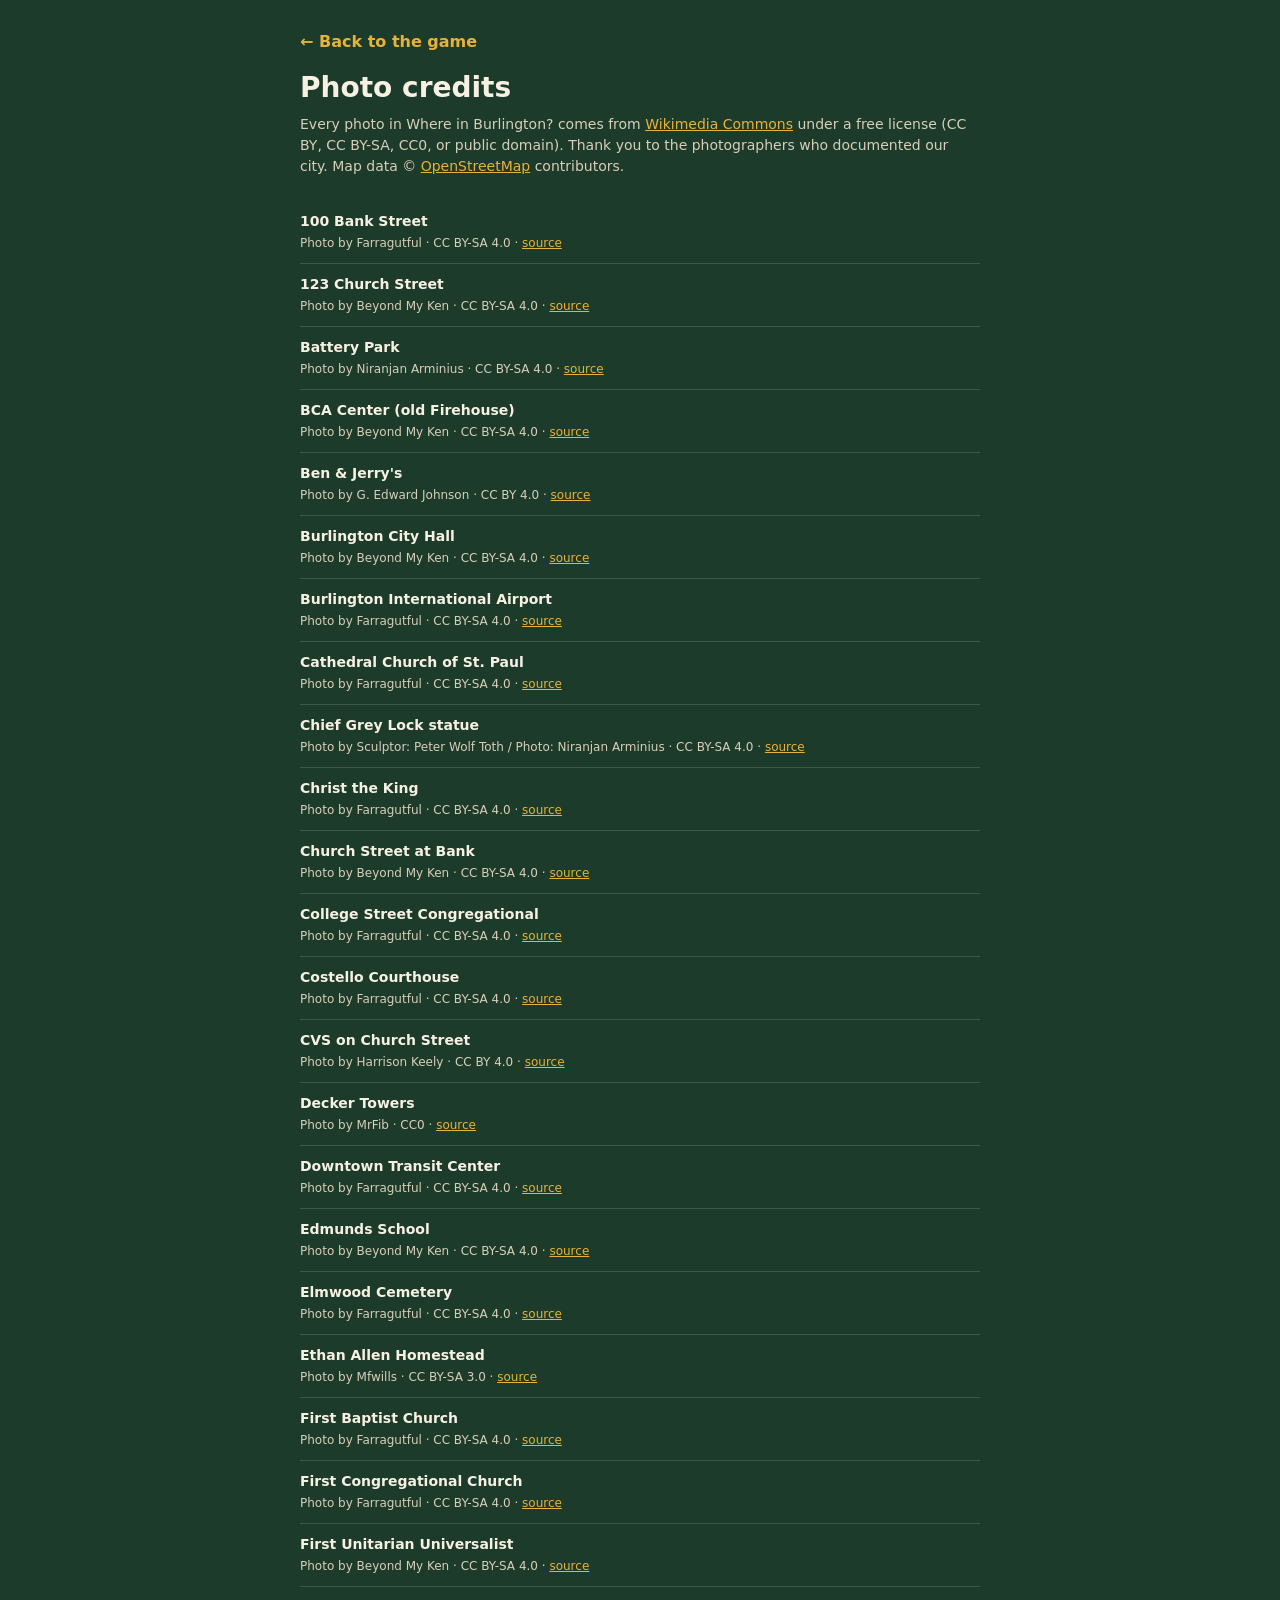
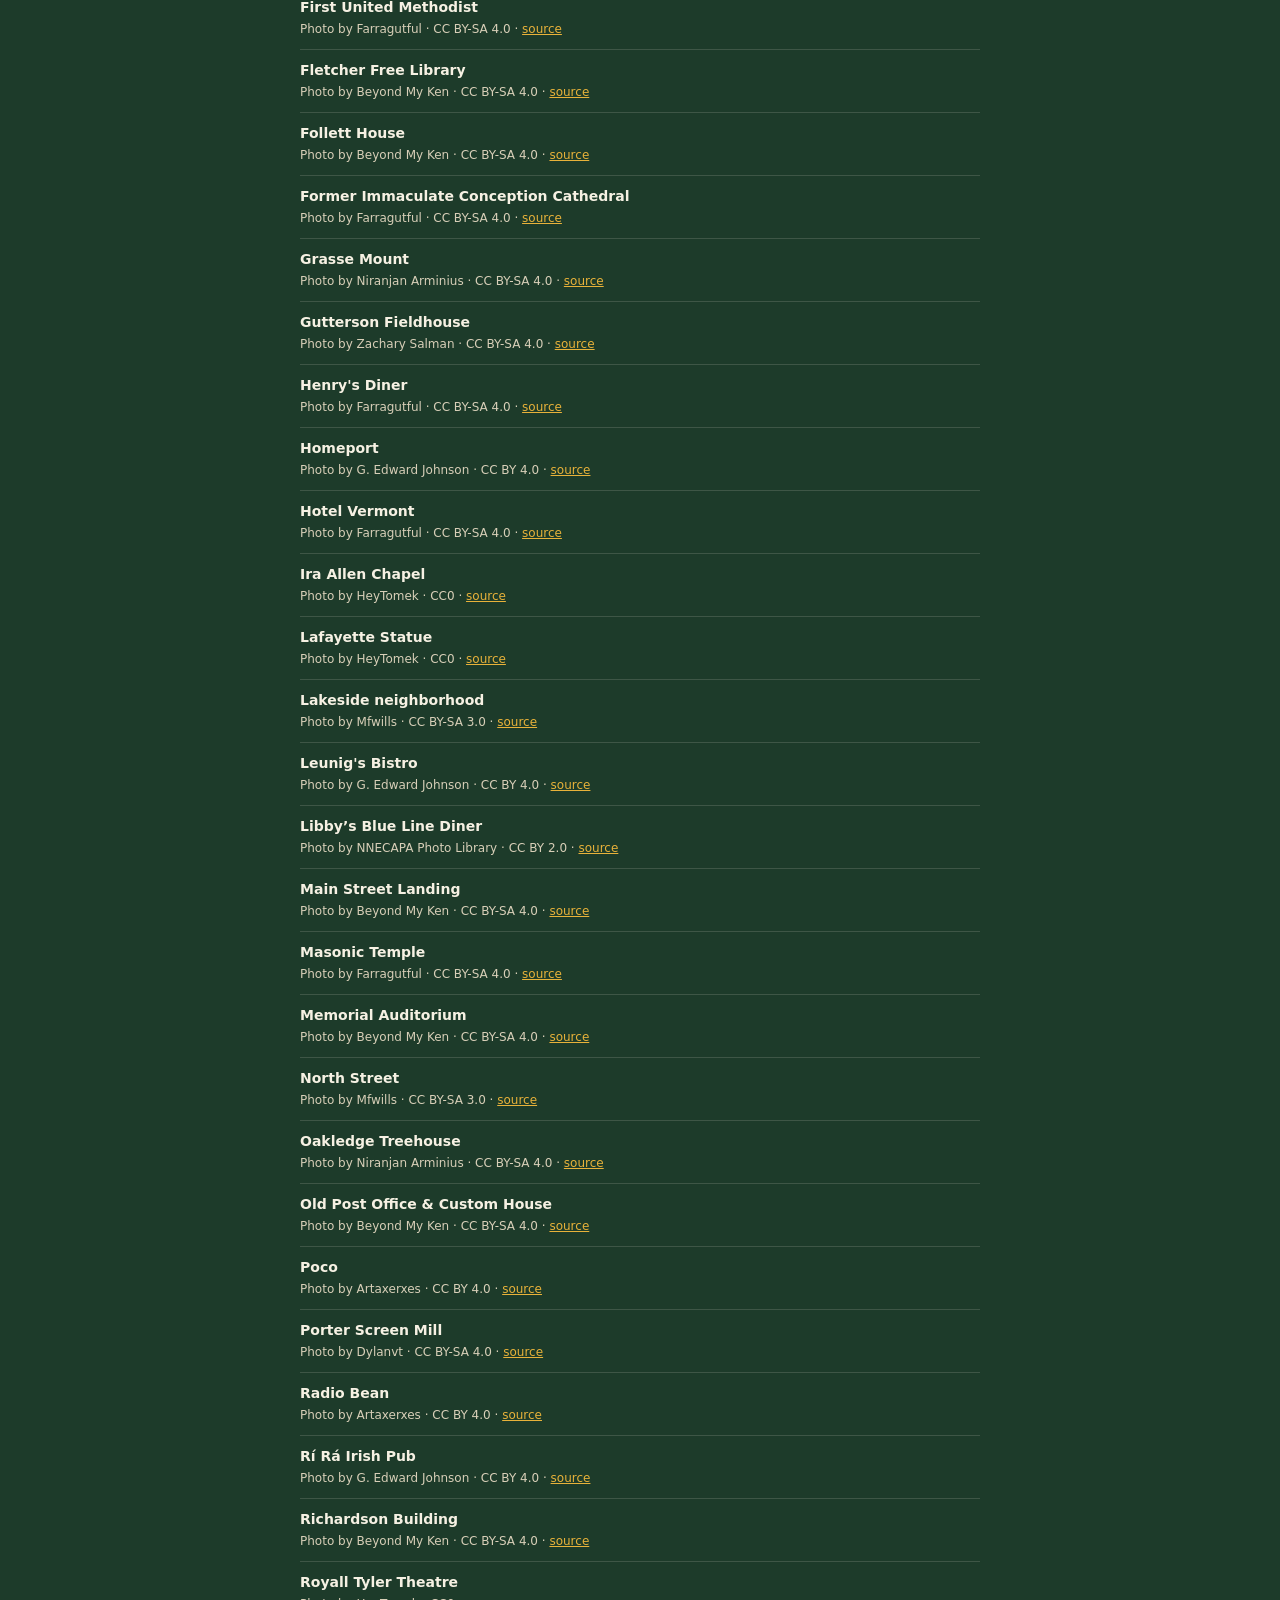
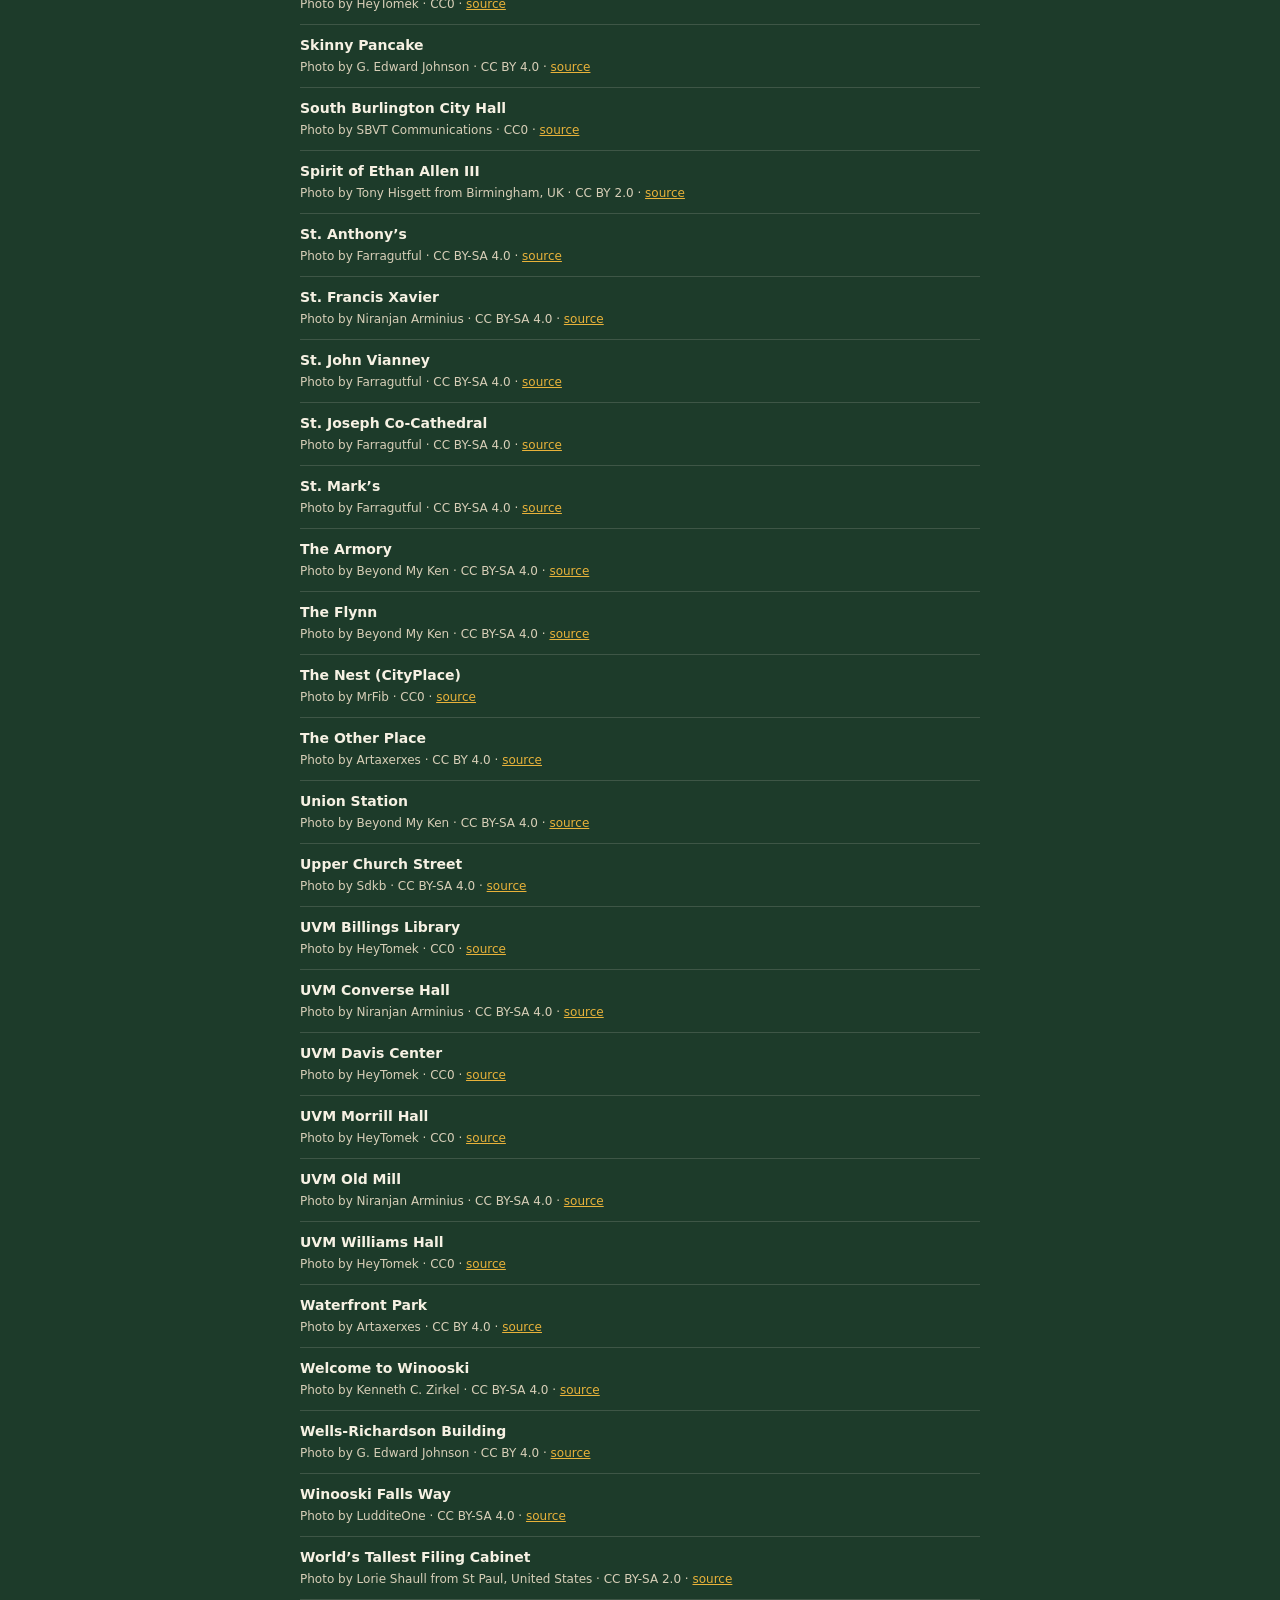
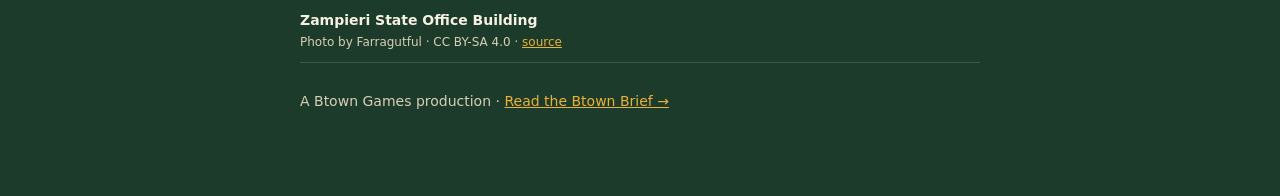
==== credits.html @ 2b769f70 "Initial commit: Where in Burlington? daily photo game Static GeoGuessr-style daily game for Burlingt" ====
<!DOCTYPE html>
<html lang="en">
<head>
  <meta charset="UTF-8" />
  <meta name="viewport" content="width=device-width, initial-scale=1.0" />
  <title>Photo credits · Where in Burlington?</title>
  <link rel="icon" href="./icon.svg" type="image/svg+xml" />
  <style>
    * { margin: 0; padding: 0; box-sizing: border-box; }
    body {
      background: #1d3b2a; color: #f6f1e3;
      font-family: "Avenir Next", "Segoe UI", system-ui, sans-serif;
      padding: 32px 20px 60px; max-width: 720px; margin: 0 auto;
    }
    h1 { font-size: 28px; font-weight: 900; }
    p.lead { margin: 10px 0 24px; font-size: 14px; color: #d8cfb8; line-height: 1.5; }
    a { color: #e8b23a; }
    ul { list-style: none; }
    li { padding: 10px 0; border-bottom: 1px solid rgba(246,241,227,0.15); font-size: 14px; line-height: 1.5; }
    li b { display: block; }
    li span { color: #d8cfb8; font-size: 12px; }
    .back { display: inline-block; margin-bottom: 20px; font-weight: 700; text-decoration: none; }
  </style>
</head>
<body>
  <a class="back" href="./">← Back to the game</a>
  <h1>Photo credits</h1>
  <p class="lead">Every photo in Where in Burlington? comes from
    <a href="https://commons.wikimedia.org/" rel="noopener">Wikimedia Commons</a> under a free license
    (CC BY, CC BY-SA, CC0, or public domain). Thank you to the photographers who documented our city.
    Map data © <a href="https://www.openstreetmap.org/copyright" rel="noopener">OpenStreetMap</a> contributors.</p>
  <ul id="list"></ul>
  <script type="module">
    const spots = await (await fetch('./data/spots.json')).json();
    const list = document.getElementById('list');
    for (const s of spots.slice().sort((a, b) => a.name.localeCompare(b.name))) {
      const li = document.createElement('li');
      const b = document.createElement('b');
      b.textContent = s.name;
      const span = document.createElement('span');
      const a = document.createElement('a');
      a.href = s.sourceUrl; a.rel = 'noopener'; a.textContent = 'source';
      span.append(`Photo by ${s.author || 'Unknown'} · ${s.license} · `);
      span.append(a);
      li.append(b, span);
      list.append(li);
    }
  </script>
  <p class="lead" style="margin-top:28px">A Btown Games production ·
    <a href="https://www.btownbrief.com/" rel="noopener">Read the Btown Brief →</a></p>
</body>
</html>
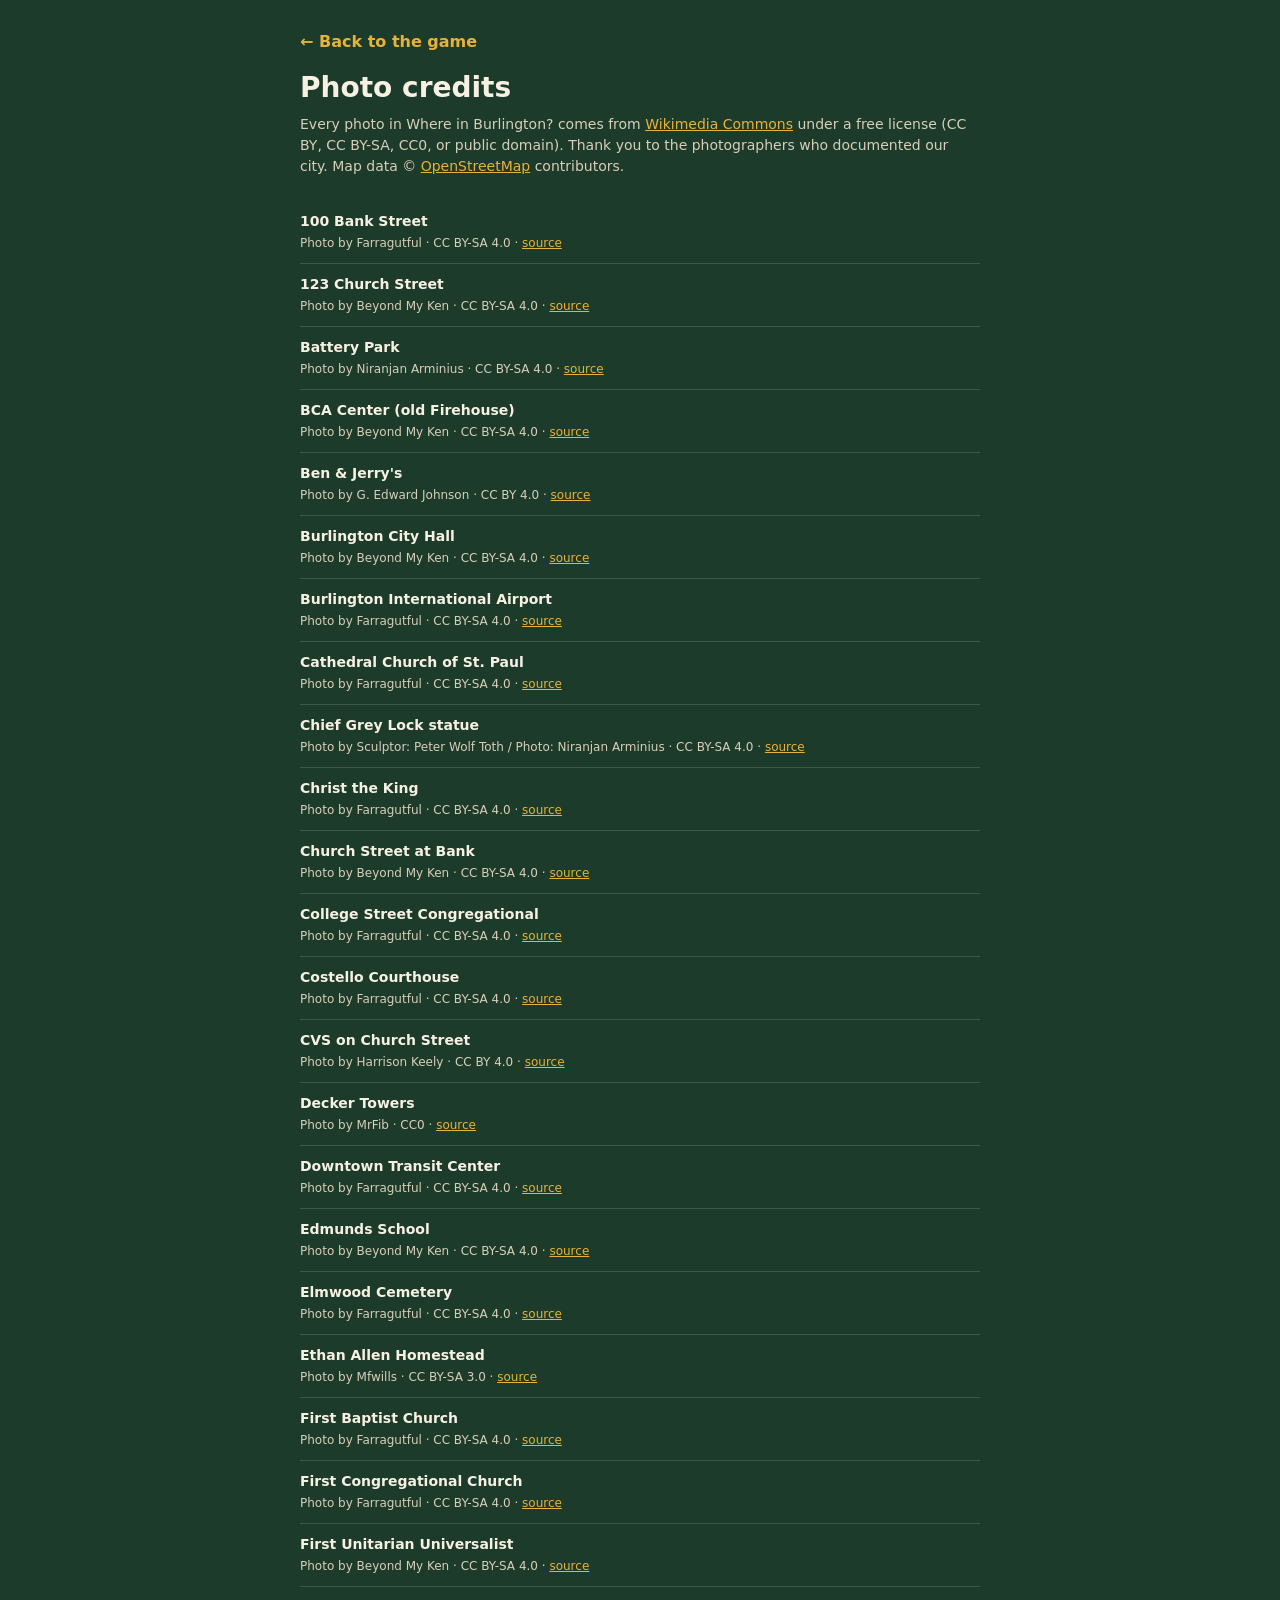
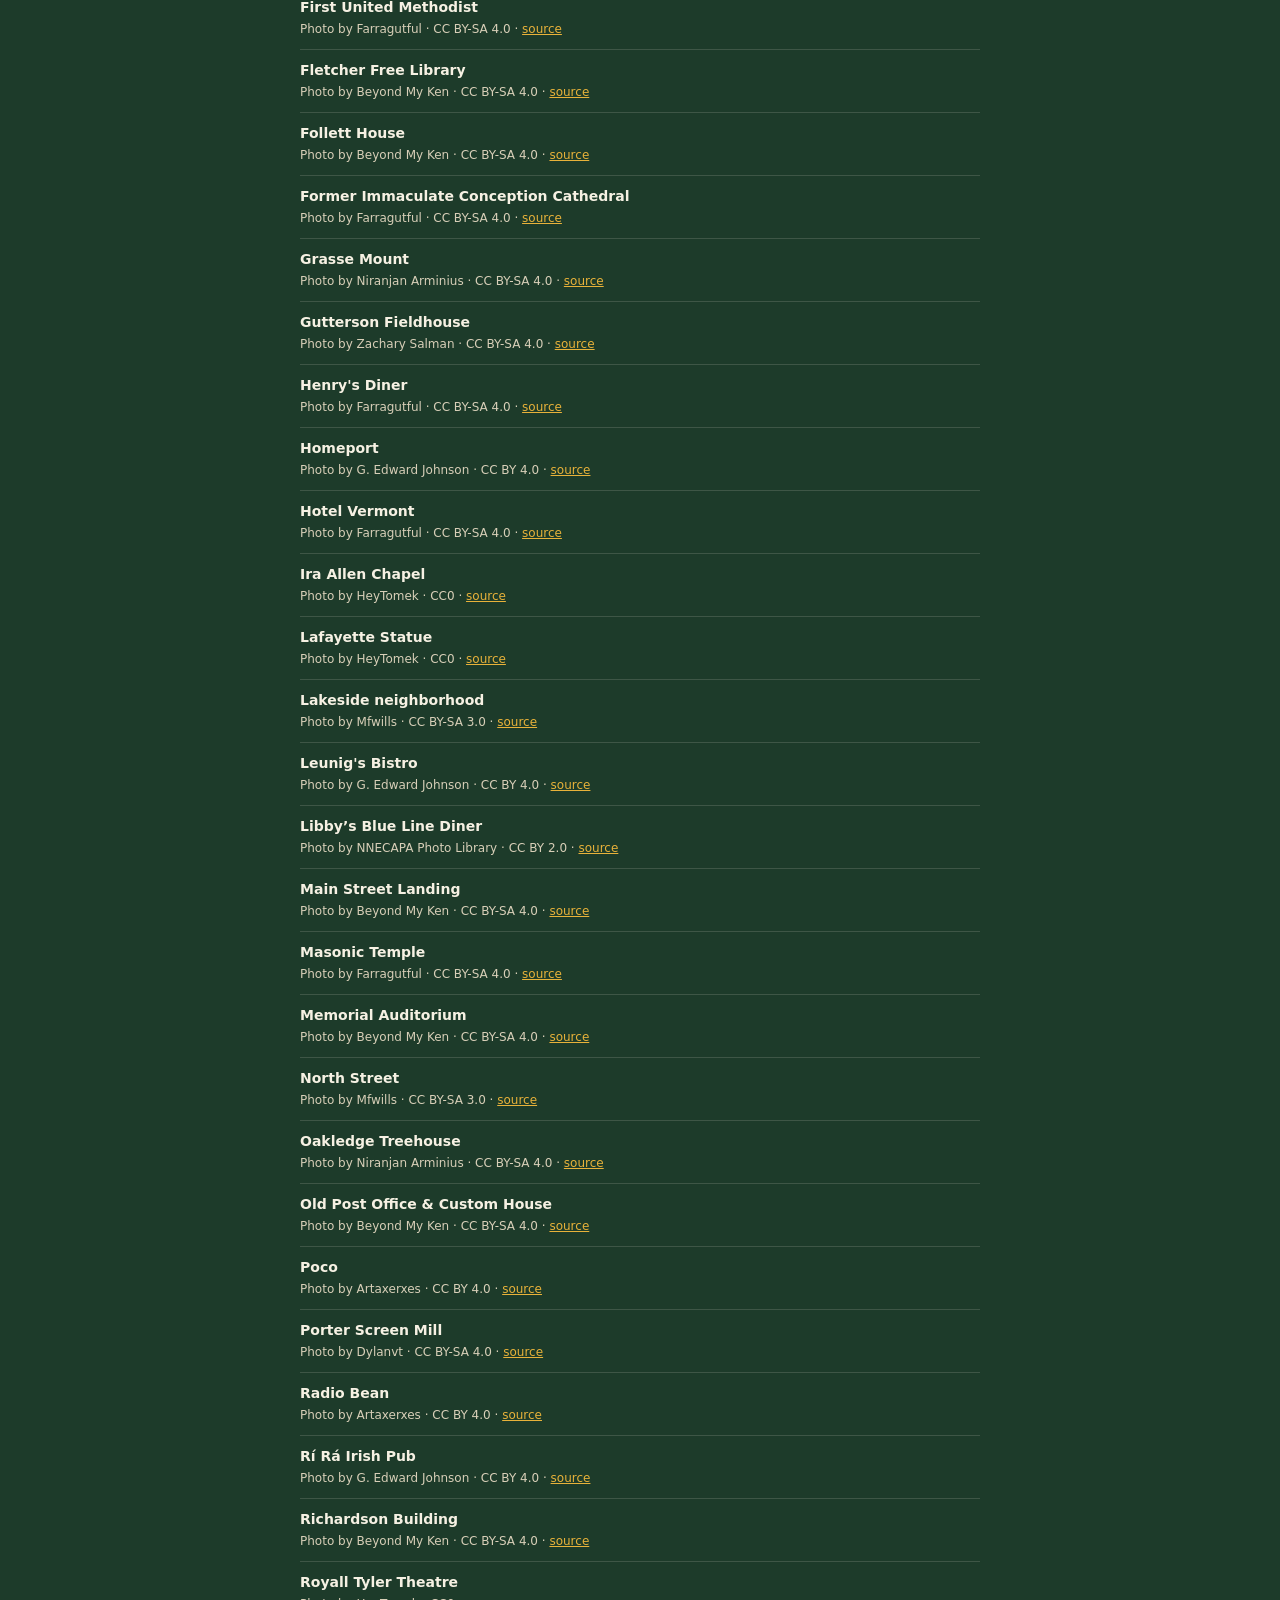
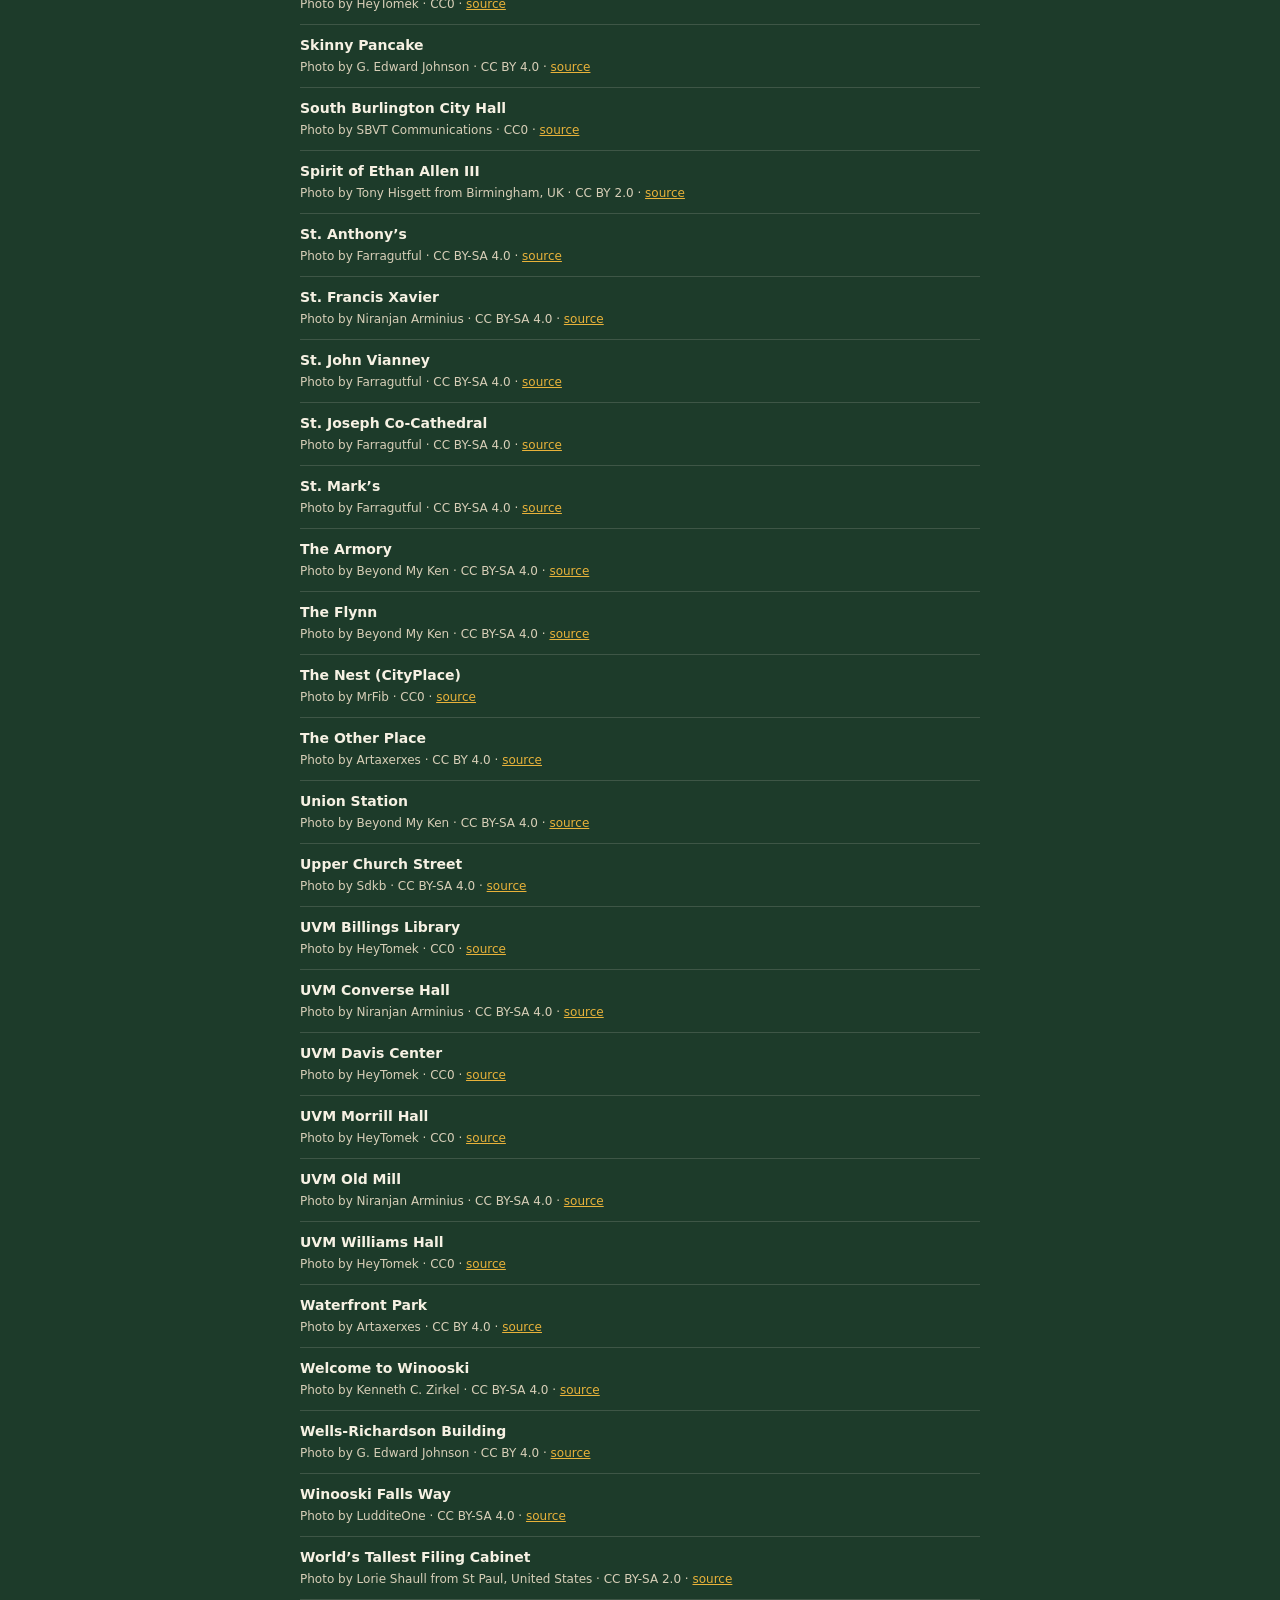
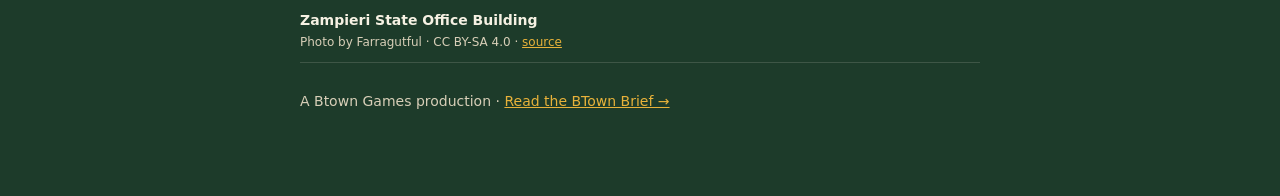
==== commit 02cb137c: "BTown Brief — capital T in the brand name Display strings only. Email addresses (BtownBrief@gmail.co" ====
--- a/credits.html
+++ b/credits.html
@@ -47,6 +47,6 @@
     }
   </script>
   <p class="lead" style="margin-top:28px">A Btown Games production ·
-    <a href="https://www.btownbrief.com/" rel="noopener">Read the Btown Brief →</a></p>
+    <a href="https://www.btownbrief.com/" rel="noopener">Read the BTown Brief →</a></p>
 </body>
 </html>
